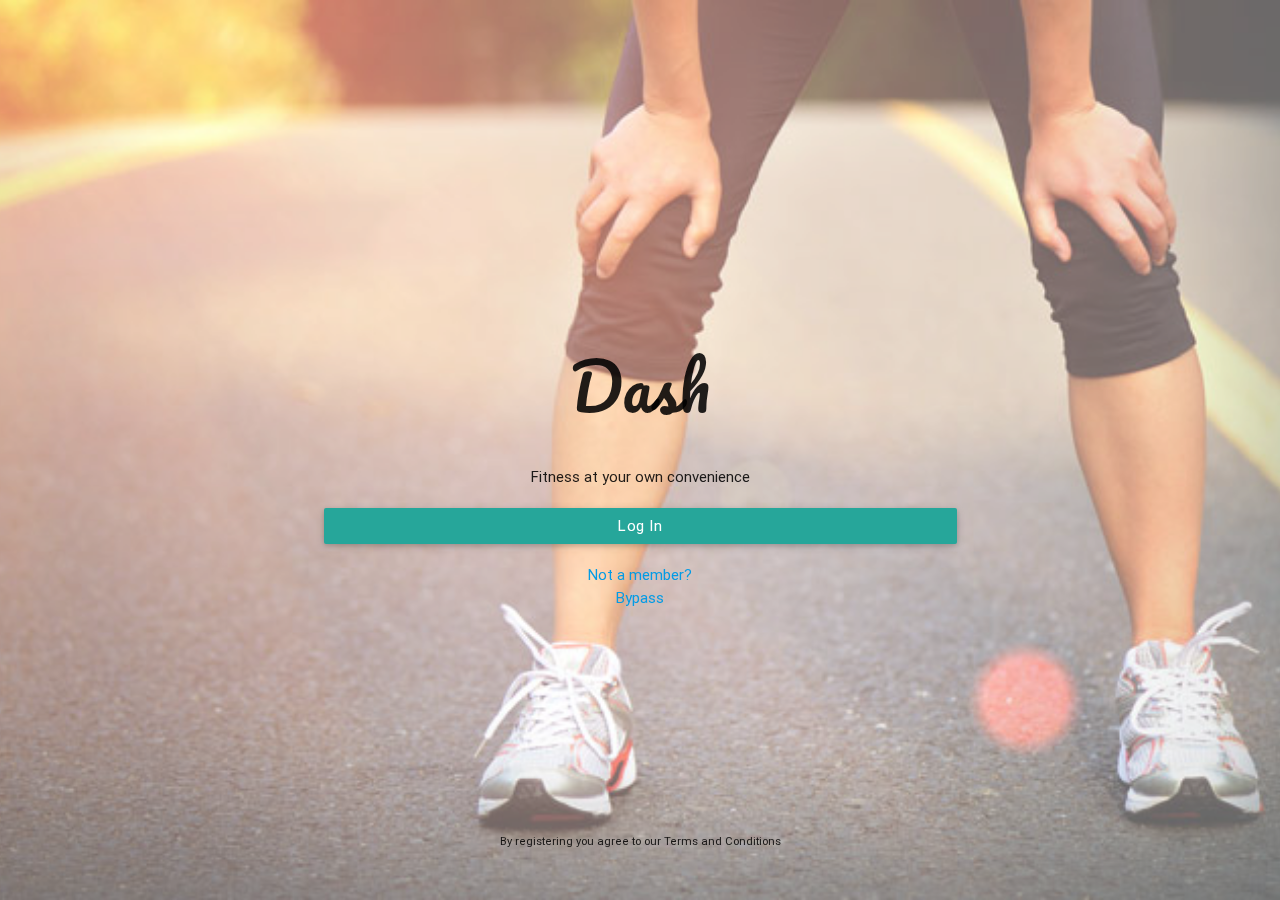
==== index.html @ 6c508928 "Multiple" ====
<!DOCTYPE html>
<head>
    <!--<link rel="stylesheet" type="text/css" href="resources/vendors/jquery.mobile-1.4.5/jquery.mobile-1.4.5.min.css">-->
    <link rel="stylesheet" type="text/css" href="resources/css/materialize.min.css">
    <link rel="stylesheet" type="text/css" href="resources/css/main.css">
    <!--Let browser know website is optimized for mobile-->
    <meta name="viewport" content="width=device-width, initial-scale=1.0, maximum-scale=1.0, user-scalable=no"/>
    <link href='http://fonts.googleapis.com/css?family=Pacifico' rel='stylesheet' type='text/css'>
    
    <script type="text/javascript" src="https://code.jquery.com/jquery-2.1.1.min.js"></script>
    <script src="https://parse.com/downloads/javascript/parse-1.3.4.js"></script>

    <title>Dash</title>
</head>
<body style="text-align:center;">
    <div id="backgroundImage">
        <img src="resources/img/runner.jpg" alt="Background Image">
    </div>
    <main>
        <div class="row" style="padding-top:25%;">
            <div class="s12"><h1 class="title">Dash</h1></div>
        </div>
        <div class="row">
            <div class="s12">Fitness at your own convenience</div>
        </div>
        <div class="row">
            <div class="s12"><a class="waves-effect waves-green btn mainbutton modal-trigger" href="#loginForm">Log In</a></div>
        </div> 
        <div class="row">
            <div class="s12"><a class="modal-trigger" href="#regForm">Not a member?</a></div>
            <div class="s12"><a href="goals.html">Bypass</a></div>
        </div> 
    </main>
    <footer>
        <div class="row">
            <div class="s12" style="font-size:0.750em;">By registering you agree to our Terms and Conditions</div>
        </div> 
    </footer>

    <!-- Modal Structure -->
    <div id="loginForm" class="modal">
        <div class="modal-content">
            <strong class="title">Dash</strong>
            <br>
            <div class="s12">Log in to your Dash account</div>                

            <form class="col s12">
                <div class="row">
                    <div class="input-field col s12">
                        <input name="usernameInput" id="usernameInput" type="text" class="validate">
                        <label for="usernameInput">Username</label>
                    </div>
                    <div class="input-field col s12">
                        <input name="passwordInput" id="passwordInput" type="password" class="validate">
                        <label for="passwordInput">Password</label>
                    </div>
                </div>
                <div class="row">
                    <div class="s12">
                        <input class="btn" id="loginRunner"  value="Login">
                    </div>
                </div>               
            </form>
            <div class="row">
                <div class="s6">Forgot Password?</div>
                <div class="s6"><a class="modal-trigger" href="#regForm">Create Account</a></div>
            </div>             
        </div>
    </div> 

    <div id="regForm" class="modal">
        <div class="modal-content">
            <strong class="title">Dash</strong>
            <br>
            <div class="s12">Register your Dash account</div>                

            <form class="col s12">
                <div class="row">
                    <div class="input-field col s12">
                        <input id="fullname" type="text" class="validate" required>
                        <label for="fullname">Full Name</label>
                    </div>
                    <div class="input-field col s12">
                        <input id="emailaddress" type="email" class="validate" required>
                        <label for="emailaddress">Email Address</label>
                    </div>
                    <div class="input-field col s12">
                        <input id="username" type="text" class="validate" required>
                        <label for="username">Username</label>
                    </div>                    
                    <div class="input-field col s12">
                        <input id="password" type="password" class="validate" required>
                        <label for="password">Password</label> 
                    </div>
                    <div class="input-field col s4">
                        <input id="age" type="number" class="validate" required>
                        <label for="age">Age</label>
                    </div>
                    <div class="input-field col s4">
                        <input id="height" type="number" class="validate" required>
                        <label for="height">Height</label>
                    </div>
                    <div class="input-field col s4">
                        <input id="weight" type="number" class="validate" required>
                        <label for="weight">Weight</label>
                    </div>                   
                </div>                
                <div class="row">
                    <div class="s12">
                        <input class="btn" id="registerRunner" value="Register">
                    </div>
                </div>               
            </form>             
        </div>
    </div> 
    
	
    
    <!--<script type="text/javascript" src="resources/vendors/jquery.mobile-1.4.5/jquery.mobile-1.4.5.min.js"></script>-->
	<script type="text/javascript" src="resources/js/materialize.min.js"></script>
    <script type="text/javascript" src="resources/js/main.js"></script>
    <script type="text/javascript" src="resources/js/parse.js"></script>
    <style type="text/css"></style>
</body>
</html>
---- resources/css/main.css ----
nav{

}

footer{
	position: fixed;
	bottom: 0;
	width: 100%;
	height: 7.5vh;
}

footer ul{
	list-style-type: none;
	margin: 0;
    padding: 0;
}

footer ul li{
	float: left;
    height: 10vh;
	width: 33.3333333333%;
	text-align: center;
    color: white;
}

footer ul li a{
    color: white;
}

a{
    text-decoration: none;
}

hr{
    width: 90%;
    opacity: 0.5;
}

#profilePicHolder{
    padding-top: 2.5%;
    height: 25vh;
    width: 50%;
    border-radius: 50%;
    margin:0 auto;
}

#profilePicture{
    padding-top: 2.5%;
    height: 25vh;
    width: 100%;
    border-radius: 25%;
    margin:0 auto;    
}

.centerText{
    text-align: center;
}

.sectionTitles{
    font-weight: bold;
    text-transform:uppercase;
}

.mainbutton{
    text-align: center; 
    width:49.45%;
    text-transform: none;
}

.widebutton{
    width: 100%;
    text-transform: none;
    text-align: center;
}

.title{
    font-family: 'Pacifico', cursive;
}

.navtitle{
    font-size: 2em;
}

#backgroundImage{
    position: fixed;
    z-index: -50; 
    top: -50%; 
    left: -50%; 
    width: 200%; 
    height: 200%;
}

#backgroundImage img{
    position: absolute; 
    top: 0; 
    left: 0; 
    right: 0; 
    bottom: 0; 
    margin: auto; 
    min-width: 50%;
    opacity: 0.6;
    min-height: 50%;
}

.mapButton{
    position: fixed;
    top: 80%;
    left: 27.5%;
    z-index: 5000;
}

.runStatBar{
    width: 100%;
    height: auto;
    padding: 0;
    margin:0;
}
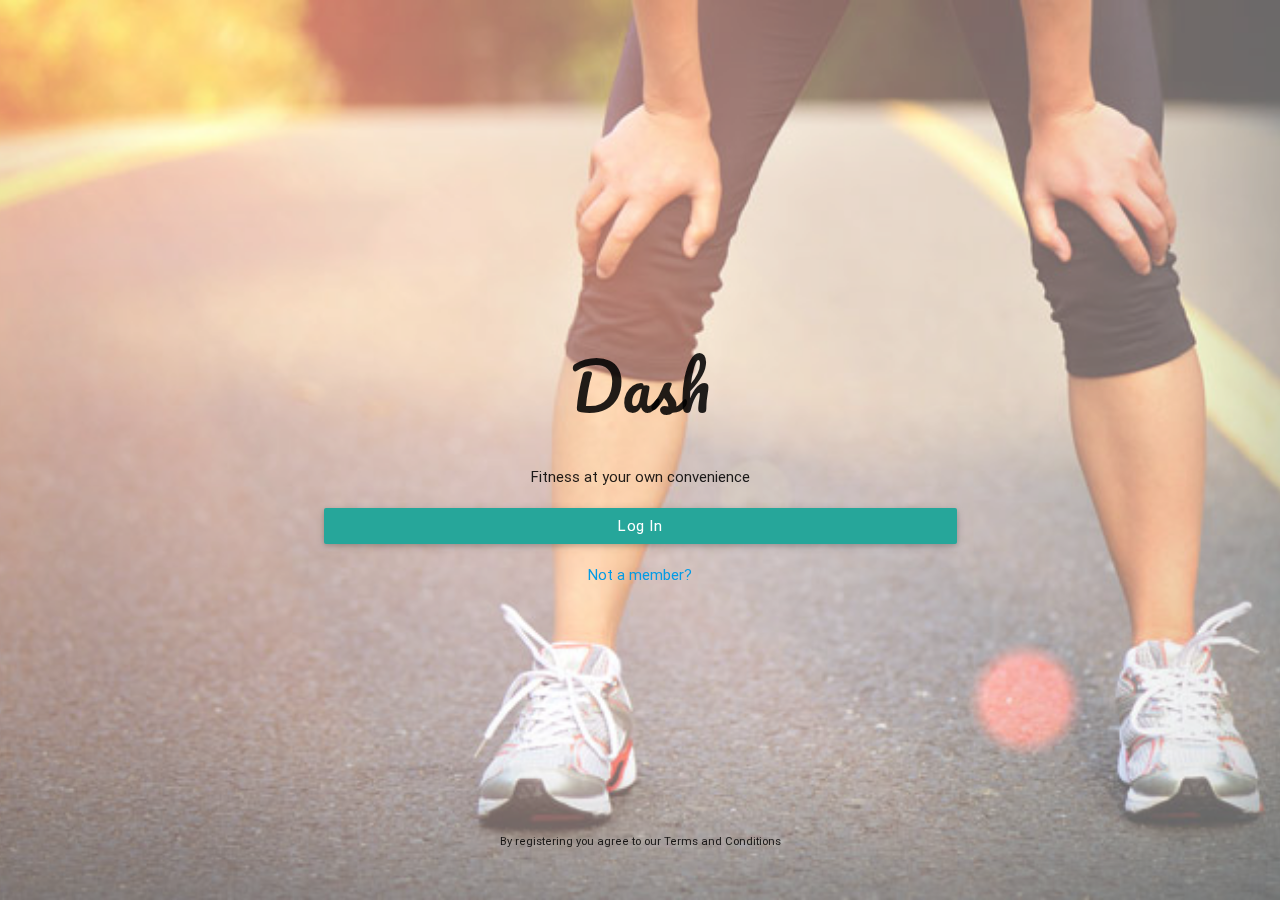
==== commit 0981be05: "Multiple" ====
--- a/index.html
+++ b/index.html
@@ -3,6 +3,7 @@
     <!--<link rel="stylesheet" type="text/css" href="resources/vendors/jquery.mobile-1.4.5/jquery.mobile-1.4.5.min.css">-->
     <link rel="stylesheet" type="text/css" href="resources/css/materialize.min.css">
     <link rel="stylesheet" type="text/css" href="resources/css/main.css">
+    <link rel="stylesheet" type="text/css" href="resources/css/swiper.min.css">
     <!--Let browser know website is optimized for mobile-->
     <meta name="viewport" content="width=device-width, initial-scale=1.0, maximum-scale=1.0, user-scalable=no"/>
     <link href='http://fonts.googleapis.com/css?family=Pacifico' rel='stylesheet' type='text/css'>
@@ -28,7 +29,6 @@
         </div> 
         <div class="row">
             <div class="s12"><a class="modal-trigger" href="#regForm">Not a member?</a></div>
-            <div class="s12"><a href="goals.html">Bypass</a></div>
         </div> 
     </main>
     <footer>
@@ -118,8 +118,10 @@
     
     <!--<script type="text/javascript" src="resources/vendors/jquery.mobile-1.4.5/jquery.mobile-1.4.5.min.js"></script>-->
 	<script type="text/javascript" src="resources/js/materialize.min.js"></script>
+    <script type="text/javascript" src="resources/js/swiper.jquery.min.js"></script>
     <script type="text/javascript" src="resources/js/main.js"></script>
     <script type="text/javascript" src="resources/js/parse.js"></script>
+    <script type="text/javascript" src="resources/js/phonegap.js"></script>
     <style type="text/css"></style>
 </body>
 </html>--- a/resources/css/main.css
+++ b/resources/css/main.css
@@ -1,5 +1,9 @@
 nav{
-
+    position: fixed;
+    top: 0;
+    width: 100%;
+    height: 9vh;
+    z-index: 5;
 }
 
 footer{
@@ -7,6 +11,7 @@
 	bottom: 0;
 	width: 100%;
 	height: 7.5vh;
+    z-index: 5;
 }
 
 footer ul{
@@ -46,6 +51,7 @@
 
 #profilePicture{
     padding-top: 2.5%;
+    padding-bottom: 7.5%;
     height: 25vh;
     width: 100%;
     border-radius: 25%;
@@ -114,4 +120,13 @@
     height: auto;
     padding: 0;
     margin:0;
-}+}
+
+#inspirationalPicHolder{
+    width: 80%;
+    height: 20vh;
+    border-radius: 5%;
+    margin-left: 10%;
+    border: 1px solid gray;  
+
+}
